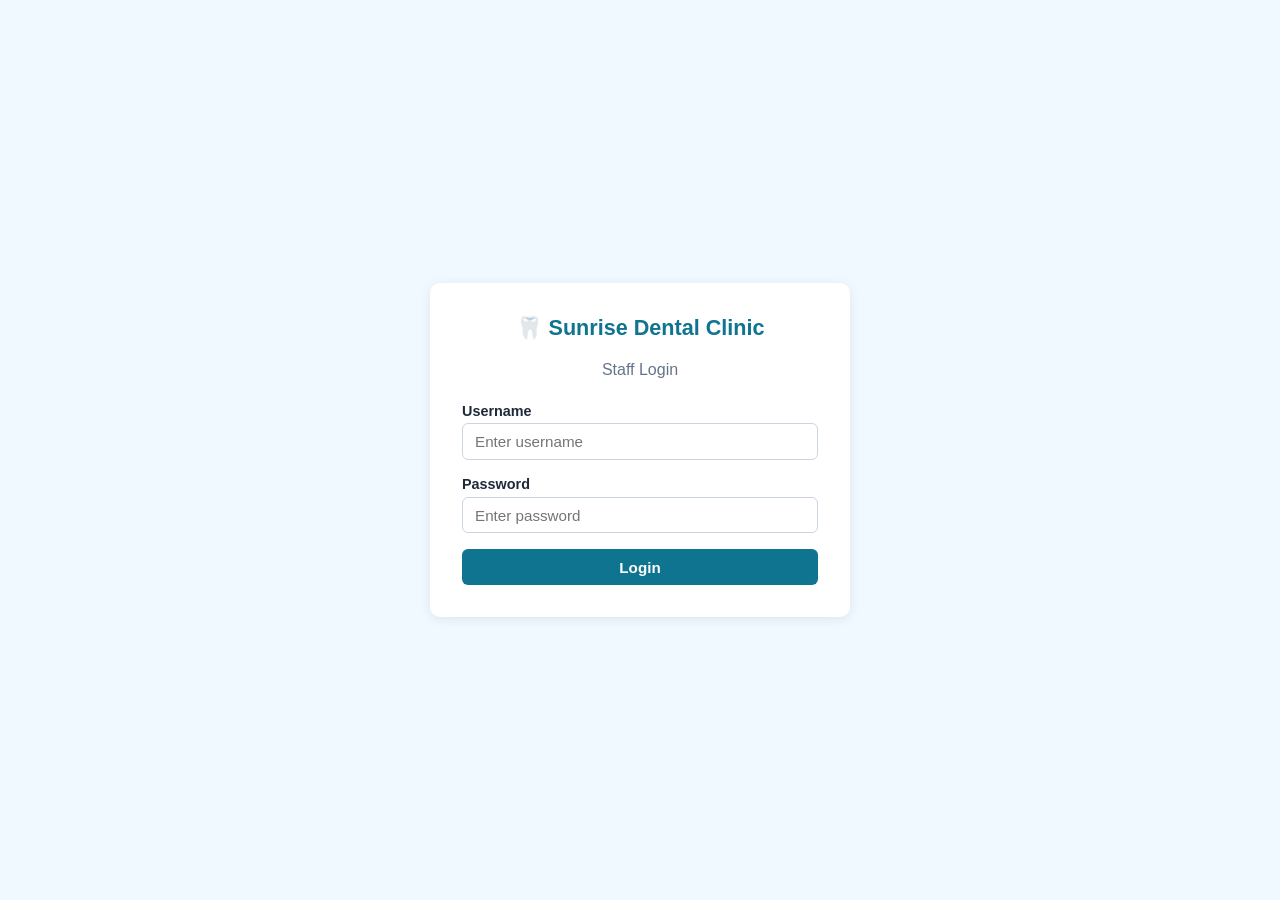
==== frontend/dashboard.html @ 1148c2e6 "first commit" ====
<!DOCTYPE html>
<html lang="en">
<head>
    <meta charset="UTF-8" />
    <meta name="viewport" content="width=device-width, initial-scale=1.0" />
    <title>Sunrise Dental Clinic — Dashboard</title>
    <link rel="stylesheet" href="css/styles.css" />
</head>
<body>

    <!-- ── Top navigation ───────────────────────────────────────── -->
    <nav class="navbar">
        <div class="brand">
            <span class="icon">🦷</span> Sunrise Dental Clinic
        </div>
        <button id="logout-btn" onclick="handleLogout()">Logout</button>
    </nav>

    <div class="container">

        <!-- ============================================================
             DASHBOARD  (main menu)
             ============================================================ -->
        <div id="section-dashboard" class="section active">
            <h2>Welcome, <span id="staff-name">Staff</span></h2>
            <div class="dashboard-grid">
                <div class="dash-card" onclick="showSection('register')">
                    <div class="icon">📝</div>
                    <h3>Register Appointment</h3>
                    <p>Book a new patient appointment</p>
                </div>
                <div class="dash-card" onclick="showSection('search')">
                    <div class="icon">🔍</div>
                    <h3>Search Appointment</h3>
                    <p>Look up appointment details</p>
                </div>
                <div class="dash-card" onclick="showSection('billing')">
                    <div class="icon">💰</div>
                    <h3>Billing</h3>
                    <p>Generate & print patient bills</p>
                </div>
                <div class="dash-card" onclick="showSection('help')">
                    <div class="icon">❓</div>
                    <h3>Help</h3>
                    <p>Step-by-step staff guide</p>
                </div>
            </div>
        </div>

        <!-- ============================================================
             REGISTER APPOINTMENT
             ============================================================ -->
        <div id="section-register" class="section">
            <button class="back-link" onclick="showSection('dashboard')">← Back to Dashboard</button>
            <div class="card">
                <h2>Register New Appointment</h2>
                <div id="reg-alert" class="alert"></div>

                <form id="register-form" onsubmit="handleRegister(event)">
                    <div class="form-row">
                        <div class="form-group">
                            <label for="reg-appointment_no">Appointment No</label>
                            <input type="text" id="reg-appointment_no" placeholder="e.g. A1002" required />
                        </div>
                        <div class="form-group">
                            <label for="reg-patient_name">Patient Name</label>
                            <input type="text" id="reg-patient_name" placeholder="Full name" required />
                        </div>
                    </div>

                    <div class="form-group">
                        <label for="reg-address">Address</label>
                        <input type="text" id="reg-address" placeholder="Street, City" required />
                    </div>

                    <div class="form-row">
                        <div class="form-group">
                            <label for="reg-contact_number">Contact Number</label>
                            <input type="text" id="reg-contact_number" placeholder="07XXXXXXXX" required />
                        </div>
                        <div class="form-group">
                            <label for="reg-dentist_name">Dentist Name</label>
                            <input type="text" id="reg-dentist_name" placeholder="e.g. Dr. Silva" required />
                        </div>
                    </div>

                    <div class="form-group">
                        <label for="reg-treatment_type">Treatment Type</label>
                        <select id="reg-treatment_type" required>
                            <option value="">-- Select treatment --</option>
                            <option value="Scaling">Scaling (LKR 3,000)</option>
                            <option value="Filling">Filling (LKR 5,000)</option>
                            <option value="Extraction">Extraction (LKR 4,000)</option>
                            <option value="Root Canal">Root Canal (LKR 15,000)</option>
                        </select>
                    </div>

                    <div class="form-row">
                        <div class="form-group">
                            <label for="reg-appointment_date">Appointment Date</label>
                            <input type="date" id="reg-appointment_date" required />
                        </div>
                        <div class="form-group">
                            <label for="reg-appointment_time">Appointment Time</label>
                            <input type="time" id="reg-appointment_time" required />
                        </div>
                    </div>

                    <button type="submit" class="btn btn-primary btn-block">Register Appointment</button>
                </form>
            </div>
        </div>

        <!-- ============================================================
             SEARCH APPOINTMENT
             ============================================================ -->
        <div id="section-search" class="section">
            <button class="back-link" onclick="showSection('dashboard')">← Back to Dashboard</button>
            <div class="card">
                <h2>Search Appointment</h2>
                <div id="search-alert" class="alert"></div>

                <form id="search-form" onsubmit="handleSearch(event)">
                    <div class="form-group">
                        <label for="search-appt-no">Appointment Number</label>
                        <input type="text" id="search-appt-no" placeholder="e.g. A1001" required />
                    </div>
                    <button type="submit" class="btn btn-primary btn-block">Search</button>
                </form>

                <div id="search-result" style="display:none;"></div>
            </div>
        </div>

        <!-- ============================================================
             BILLING
             ============================================================ -->
        <div id="section-billing" class="section">
            <button class="back-link" onclick="showSection('dashboard')">← Back to Dashboard</button>
            <div class="card">
                <h2>Generate Bill</h2>
                <div id="bill-alert" class="alert"></div>

                <form id="bill-form" onsubmit="handleBill(event)">
                    <div class="form-group">
                        <label for="bill-appt-no">Appointment Number</label>
                        <input type="text" id="bill-appt-no" placeholder="e.g. A1001" required />
                    </div>
                    <button type="submit" class="btn btn-accent btn-block">Generate Bill</button>
                </form>

                <div id="receipt" class="receipt"></div>
            </div>
        </div>

        <!-- ============================================================
             HELP
             ============================================================ -->
        <div id="section-help" class="section">
            <button class="back-link" onclick="showSection('dashboard')">← Back to Dashboard</button>
            <div class="card">
                <h2>Staff Help Guide</h2>
                <div id="help-content">Loading…</div>
            </div>
        </div>

    </div><!-- /.container -->

    <!-- ── Scripts ──────────────────────────────────────────────── -->
    <script src="js/api.js"></script>
    <script src="js/appointments.js"></script>
    <script src="js/billing.js"></script>
    <script>
        /* ── Auth guard ─────────────────────────────────────────── */
        (function guardAuth() {
            const staff = sessionStorage.getItem("staff");
            if (!staff) {
                window.location.href = "index.html";
                return;
            }
            const user = JSON.parse(staff);
            document.getElementById("staff-name").textContent = user.username;
        })();

        /* ── Section navigation ─────────────────────────────────── */
        function showSection(name) {
            document.querySelectorAll(".section").forEach(s => s.classList.remove("active"));
            const target = document.getElementById(`section-${name}`);
            if (target) target.classList.add("active");

            // Load help content on first visit
            if (name === "help") loadHelp();
        }

        /* ── Help loader ────────────────────────────────────────── */
        let helpLoaded = false;
        async function loadHelp() {
            if (helpLoaded) return;
            const { ok, data } = await api("/help");
            if (!ok) {
                document.getElementById("help-content").innerHTML =
                    '<p class="alert alert-error" style="display:block">Could not load help content.</p>';
                return;
            }
            let html = "";
            for (const sec of data.sections) {
                html += `<div class="help-block"><h4>${sec.heading}</h4><ol>`;
                for (const step of sec.steps) {
                    html += `<li>${step}</li>`;
                }
                html += "</ol></div>";
            }
            document.getElementById("help-content").innerHTML = html;
            helpLoaded = true;
        }

        /* ── Logout ─────────────────────────────────────────────── */
        async function handleLogout() {
            await api("/logout", { method: "POST" });
            sessionStorage.removeItem("staff");
            window.location.href = "index.html";
        }

        /* ── Shared alert helper (used by appointments.js / billing.js) */
        function showAlert(el, message, type) {
            el.textContent   = message;
            el.className     = `alert alert-${type}`;
            el.style.display = "block";
        }
    </script>
</body>
</html>
---- frontend/css/styles.css ----
/* ================================================================
   Sunrise Dental Clinic — Stylesheet
   ================================================================ */

/* ── Reset & base ──────────────────────────────────────────────── */
*,
*::before,
*::after {
    margin: 0;
    padding: 0;
    box-sizing: border-box;
}

:root {
    --clr-primary:    #0e7490;
    --clr-primary-dk: #0c5f75;
    --clr-accent:     #f59e0b;
    --clr-danger:     #dc2626;
    --clr-success:    #16a34a;
    --clr-bg:         #f0f9ff;
    --clr-card:       #ffffff;
    --clr-text:       #1e293b;
    --clr-muted:      #64748b;
    --radius:         10px;
    --shadow:         0 2px 12px rgba(0, 0, 0, .08);
}

html {
    font-size: 16px;
}

body {
    font-family: "Segoe UI", Roboto, "Helvetica Neue", Arial, sans-serif;
    background: var(--clr-bg);
    color: var(--clr-text);
    min-height: 100vh;
    display: flex;
    flex-direction: column;
}

a { color: var(--clr-primary); text-decoration: none; }
a:hover { text-decoration: underline; }

/* ── Header / nav ──────────────────────────────────────────────── */
.navbar {
    background: var(--clr-primary);
    color: #fff;
    padding: .85rem 1.5rem;
    display: flex;
    align-items: center;
    justify-content: space-between;
    position: sticky;
    top: 0;
    z-index: 100;
    box-shadow: 0 2px 8px rgba(0,0,0,.15);
}

.navbar .brand {
    font-size: 1.3rem;
    font-weight: 700;
    display: flex;
    align-items: center;
    gap: .5rem;
}

.navbar .brand span.icon { font-size: 1.6rem; }

.navbar button {
    background: rgba(255,255,255,.15);
    color: #fff;
    border: 1px solid rgba(255,255,255,.3);
    padding: .45rem 1rem;
    border-radius: var(--radius);
    cursor: pointer;
    font-size: .9rem;
    transition: background .2s;
}

.navbar button:hover {
    background: rgba(255,255,255,.3);
}

/* ── Layout wrappers ───────────────────────────────────────────── */
.page-center {
    flex: 1;
    display: flex;
    align-items: center;
    justify-content: center;
    padding: 2rem;
}

.container {
    width: 100%;
    max-width: 960px;
    margin: 2rem auto;
    padding: 0 1.5rem;
}

/* ── Cards ─────────────────────────────────────────────────────── */
.card {
    background: var(--clr-card);
    border-radius: var(--radius);
    box-shadow: var(--shadow);
    padding: 2rem;
}

.card-sm { max-width: 420px; width: 100%; }

.card h2 {
    margin-bottom: 1.25rem;
    color: var(--clr-primary);
    font-size: 1.35rem;
}

/* ── Forms ─────────────────────────────────────────────────────── */
.form-group {
    margin-bottom: 1rem;
}

.form-group label {
    display: block;
    margin-bottom: .3rem;
    font-weight: 600;
    font-size: .9rem;
    color: var(--clr-text);
}

.form-group input,
.form-group select,
.form-group textarea {
    width: 100%;
    padding: .55rem .75rem;
    border: 1px solid #cbd5e1;
    border-radius: 6px;
    font-size: .95rem;
    transition: border-color .2s;
}

.form-group input:focus,
.form-group select:focus {
    outline: none;
    border-color: var(--clr-primary);
    box-shadow: 0 0 0 3px rgba(14,116,144,.15);
}

.form-row {
    display: grid;
    grid-template-columns: 1fr 1fr;
    gap: 1rem;
}

/* ── Buttons ───────────────────────────────────────────────────── */
.btn {
    display: inline-block;
    padding: .6rem 1.4rem;
    border: none;
    border-radius: 6px;
    font-size: .95rem;
    font-weight: 600;
    cursor: pointer;
    transition: background .2s, transform .1s;
}

.btn:active { transform: scale(.97); }

.btn-primary   { background: var(--clr-primary); color: #fff; }
.btn-primary:hover { background: var(--clr-primary-dk); }

.btn-accent    { background: var(--clr-accent); color: #fff; }
.btn-accent:hover  { background: #d97706; }

.btn-danger    { background: var(--clr-danger); color: #fff; }
.btn-danger:hover  { background: #b91c1c; }

.btn-success   { background: var(--clr-success); color: #fff; }
.btn-success:hover { background: #15803d; }

.btn-block { display: block; width: 100%; margin-top: .75rem; }

/* ── Flash messages ────────────────────────────────────────────── */
.alert {
    padding: .75rem 1rem;
    border-radius: 6px;
    margin-bottom: 1rem;
    font-size: .9rem;
    display: none;              /* shown via JS */
}

.alert-error   { background: #fef2f2; color: var(--clr-danger); border: 1px solid #fca5a5; }
.alert-success { background: #f0fdf4; color: var(--clr-success); border: 1px solid #86efac; }

/* ── Dashboard grid ────────────────────────────────────────────── */
.dashboard-grid {
    display: grid;
    grid-template-columns: repeat(auto-fill, minmax(220px, 1fr));
    gap: 1.25rem;
    margin-top: 1.5rem;
}

.dash-card {
    background: var(--clr-card);
    border-radius: var(--radius);
    box-shadow: var(--shadow);
    padding: 1.5rem;
    text-align: center;
    cursor: pointer;
    transition: transform .2s, box-shadow .2s;
    border-top: 4px solid var(--clr-primary);
}

.dash-card:hover {
    transform: translateY(-4px);
    box-shadow: 0 6px 20px rgba(0,0,0,.12);
}

.dash-card .icon { font-size: 2.4rem; margin-bottom: .5rem; }
.dash-card h3    { font-size: 1.05rem; color: var(--clr-primary); }
.dash-card p     { font-size: .82rem; color: var(--clr-muted); margin-top: .35rem; }

/* ── Sections (register / search / bill / help) ────────────────── */
.section {
    display: none;              /* toggled via JS */
}

.section.active {
    display: block;
}

/* ── Detail / result tables ────────────────────────────────────── */
.detail-table {
    width: 100%;
    border-collapse: collapse;
    margin-top: 1rem;
}

.detail-table th,
.detail-table td {
    text-align: left;
    padding: .6rem .75rem;
    border-bottom: 1px solid #e2e8f0;
}

.detail-table th {
    width: 40%;
    color: var(--clr-muted);
    font-weight: 600;
    font-size: .85rem;
    text-transform: uppercase;
    letter-spacing: .04em;
}

/* ── Receipt (print) ───────────────────────────────────────────── */
.receipt {
    display: none;              /* shown via JS */
    background: #fff;
    padding: 2rem;
    border: 1px dashed #cbd5e1;
    border-radius: var(--radius);
    margin-top: 1.5rem;
}

.receipt h3 {
    text-align: center;
    margin-bottom: .25rem;
    color: var(--clr-primary);
}

.receipt .tagline {
    text-align: center;
    font-size: .8rem;
    color: var(--clr-muted);
    margin-bottom: 1.25rem;
}

.receipt table {
    width: 100%;
    border-collapse: collapse;
}

.receipt table th,
.receipt table td {
    padding: .5rem .6rem;
    border-bottom: 1px solid #e2e8f0;
    font-size: .92rem;
}

.receipt table th { text-align: left; color: var(--clr-muted); }
.receipt table td { text-align: right; }

.receipt .total-row td,
.receipt .total-row th {
    font-weight: 700;
    font-size: 1.05rem;
    border-top: 2px solid var(--clr-primary);
    border-bottom: none;
    padding-top: .75rem;
}

/* ── Help section ──────────────────────────────────────────────── */
.help-block {
    margin-bottom: 1.25rem;
}

.help-block h4 {
    color: var(--clr-primary);
    margin-bottom: .35rem;
}

.help-block ol {
    padding-left: 1.25rem;
}

.help-block li {
    margin-bottom: .3rem;
    line-height: 1.5;
}

/* ── Back button common ────────────────────────────────────────── */
.back-link {
    display: inline-flex;
    align-items: center;
    gap: .35rem;
    margin-bottom: 1rem;
    font-size: .9rem;
    color: var(--clr-muted);
    cursor: pointer;
    border: none;
    background: none;
    font-family: inherit;
}

.back-link:hover { color: var(--clr-primary); }

/* ── Print overrides ───────────────────────────────────────────── */
@media print {
    body * { visibility: hidden; }
    .receipt, .receipt * { visibility: visible; }
    .receipt {
        position: absolute;
        left: 0; top: 0;
        width: 100%;
        border: none;
        display: block;
    }
    .btn { display: none !important; }
}

/* ── Responsive tweaks ─────────────────────────────────────────── */
@media (max-width: 600px) {
    .form-row { grid-template-columns: 1fr; }
    .navbar { flex-direction: column; gap: .5rem; }
}
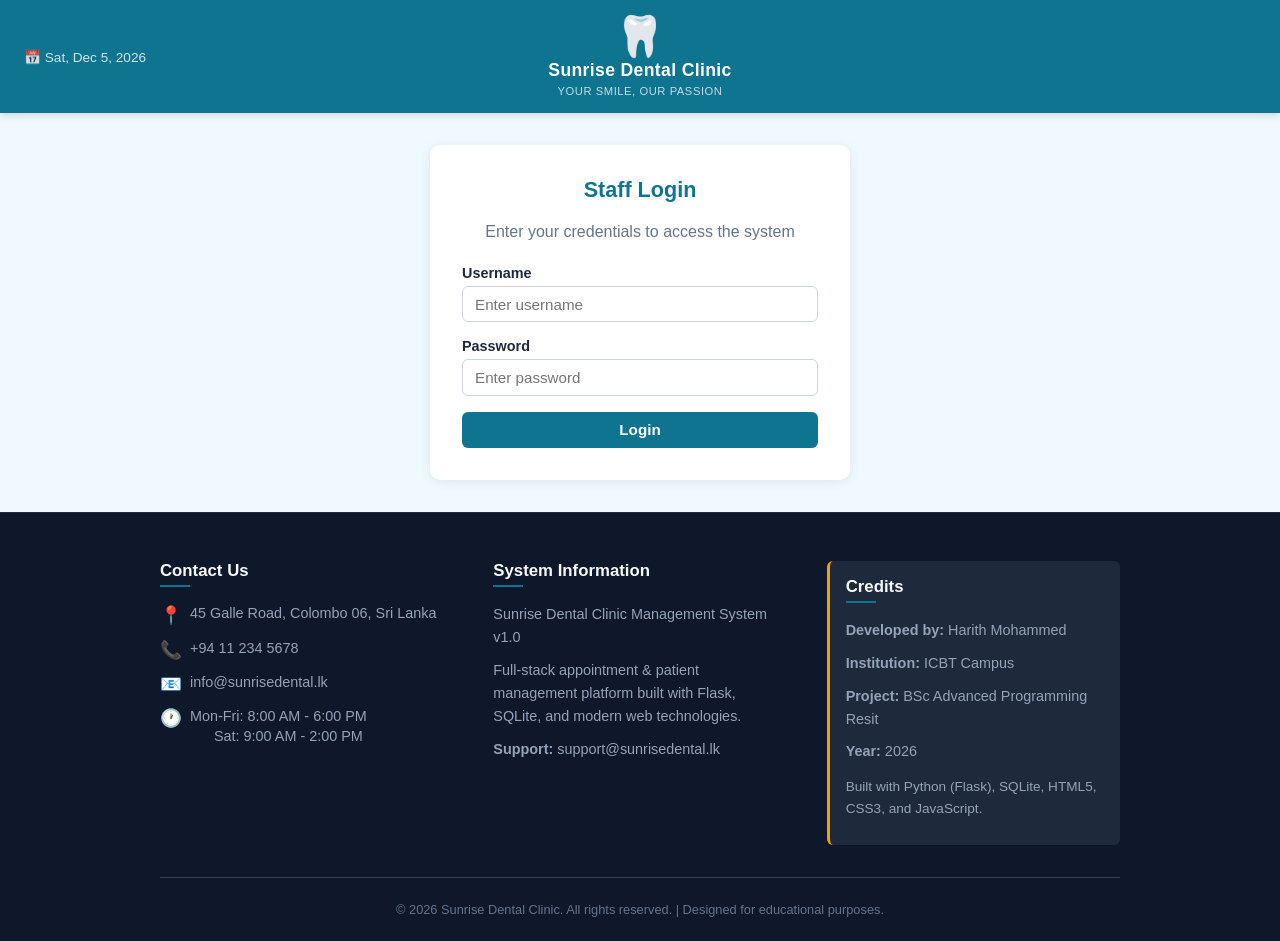
==== commit b651db05: "Add responsive header with centered logo and footer with credits and contact info" ====
--- a/frontend/dashboard.html
+++ b/frontend/dashboard.html
@@ -10,10 +10,18 @@
 
     <!-- ── Top navigation ───────────────────────────────────────── -->
     <nav class="navbar">
+        <div class="nav-left">
+            <span id="current-date"></span>
+        </div>
         <div class="brand">
-            <span class="icon">🦷</span> Sunrise Dental Clinic
-        </div>
-        <button id="logout-btn" onclick="handleLogout()">Logout</button>
+            <div class="logo">🦷</div>
+            <div class="title">Sunrise Dental Clinic</div>
+            <div class="tagline">YOUR SMILE, OUR PASSION</div>
+        </div>
+        <div class="nav-right">
+            <button onclick="handleLogout()">🚪 Logout</button>
+            <button onclick="handleExit()">❌ Exit Application</button>
+        </div>
     </nav>
 
     <div class="container">
@@ -166,12 +174,48 @@
 
     </div><!-- /.container -->
 
+    <!-- ── Footer ──────────────────────────────────────────────────── -->
+    <footer class="footer">
+        <div class="footer-content">
+            <div class="footer-section">
+                <h4>Contact Us</h4>
+                <ul>
+                    <li><span class="icon">📍</span> 45 Galle Road, Colombo 06, Sri Lanka</li>
+                    <li><span class="icon">📞</span> +94 11 234 5678</li>
+                    <li><span class="icon">📧</span> info@sunrisedental.lk</li>
+                    <li><span class="icon">🕐</span> Mon-Fri: 8:00 AM - 6:00 PM<br>&nbsp;&nbsp;&nbsp;&nbsp;&nbsp;&nbsp;Sat: 9:00 AM - 2:00 PM</li>
+                </ul>
+            </div>
+
+            <div class="footer-section">
+                <h4>System Information</h4>
+                <p>Sunrise Dental Clinic Management System v1.0</p>
+                <p>Full-stack appointment & patient management platform built with Flask, SQLite, and modern web technologies.</p>
+                <p><strong>Support:</strong> support@sunrisedental.lk</p>
+            </div>
+
+            <div class="footer-section">
+                <div class="footer-credits">
+                    <h4>Credits</h4>
+                    <p><strong>Developed by:</strong> Harith Mohammed</p>
+                    <p><strong>Institution:</strong> ICBT Campus</p>
+                    <p><strong>Project:</strong> BSc Advanced Programming Resit</p>
+                    <p><strong>Year:</strong> 2026</p>
+                    <p style="margin-top:.8rem; font-size:.85rem;">Built with Python (Flask), SQLite, HTML5, CSS3, and JavaScript.</p>
+                </div>
+            </div>
+        </div>
+        <div class="footer-bottom">
+            &copy; 2026 Sunrise Dental Clinic. All rights reserved. | Designed for educational purposes.
+        </div>
+    </footer>
+
     <!-- ── Scripts ──────────────────────────────────────────────── -->
     <script src="js/api.js"></script>
     <script src="js/appointments.js"></script>
     <script src="js/billing.js"></script>
     <script>
-        /* ── Auth guard ─────────────────────────────────────────── */
+        /* ── Auth guard & Init ──────────────────────────────────── */
         (function guardAuth() {
             const staff = sessionStorage.getItem("staff");
             if (!staff) {
@@ -180,6 +224,16 @@
             }
             const user = JSON.parse(staff);
             document.getElementById("staff-name").textContent = user.username;
+
+            // Display today's date
+            const today = new Date().toLocaleDateString("en-US", {
+                weekday: "short",
+                year: "numeric",
+                month: "short",
+                day: "numeric"
+            });
+            const dateEl = document.getElementById("current-date");
+            if (dateEl) dateEl.textContent = `📅 ${today}`;
         })();
 
         /* ── Section navigation ─────────────────────────────────── */
@@ -221,6 +275,16 @@
             window.location.href = "index.html";
         }
 
+        /* ── Exit Application ───────────────────────────────────── */
+        async function handleExit() {
+            if (confirm("Are you sure you want to exit the application?")) {
+                await api("/logout", { method: "POST" });
+                sessionStorage.clear();
+                // Attempt to close window, or redirect to exit screen
+                window.location.href = "index.html";
+            }
+        }
+
         /* ── Shared alert helper (used by appointments.js / billing.js) */
         function showAlert(el, message, type) {
             el.textContent   = message;
--- a/frontend/css/styles.css
+++ b/frontend/css/styles.css
@@ -45,39 +45,76 @@
 .navbar {
     background: var(--clr-primary);
     color: #fff;
-    padding: .85rem 1.5rem;
-    display: flex;
+    padding: 1rem 1.5rem;
+    display: grid;
+    grid-template-columns: 1fr auto 1fr;
     align-items: center;
-    justify-content: space-between;
+    gap: 1rem;
     position: sticky;
     top: 0;
     z-index: 100;
     box-shadow: 0 2px 8px rgba(0,0,0,.15);
 }
 
-.navbar .brand {
-    font-size: 1.3rem;
-    font-weight: 700;
+.navbar .nav-left {
     display: flex;
     align-items: center;
     gap: .5rem;
-}
-
-.navbar .brand span.icon { font-size: 1.6rem; }
+    font-size: .85rem;
+    color: rgba(255,255,255,.8);
+}
+
+.navbar .brand {
+    text-align: center;
+    display: flex;
+    flex-direction: column;
+    align-items: center;
+    gap: .25rem;
+}
+
+.navbar .brand .logo {
+    font-size: 2.5rem;
+    line-height: 1;
+}
+
+.navbar .brand .title {
+    font-size: 1.1rem;
+    font-weight: 700;
+    letter-spacing: .02em;
+}
+
+.navbar .brand .tagline {
+    font-size: .7rem;
+    color: rgba(255,255,255,.75);
+    font-weight: 400;
+    letter-spacing: .05em;
+}
+
+.navbar .nav-right {
+    display: flex;
+    justify-content: flex-end;
+    gap: .5rem;
+}
 
 .navbar button {
     background: rgba(255,255,255,.15);
     color: #fff;
     border: 1px solid rgba(255,255,255,.3);
-    padding: .45rem 1rem;
+    padding: .5rem 1rem;
     border-radius: var(--radius);
     cursor: pointer;
-    font-size: .9rem;
-    transition: background .2s;
+    font-size: .85rem;
+    transition: background .2s, transform .1s;
+    white-space: nowrap;
 }
 
 .navbar button:hover {
     background: rgba(255,255,255,.3);
+    transform: translateY(-1px);
+}
+
+.navbar button:active {
+    transform: translateY(0);
 }
 
 /* ── Layout wrappers ───────────────────────────────────────────── */
@@ -331,6 +368,83 @@
 
 .back-link:hover { color: var(--clr-primary); }
 
+/* ── Footer ────────────────────────────────────────────────────── */
+.footer {
+    background: #0f172a;
+    color: #94a3b8;
+    padding: 3rem 1.5rem 1.5rem;
+    margin-top: auto;
+    font-size: .9rem;
+    border-top: 1px solid #1e293b;
+}
+
+.footer-content {
+    max-width: 960px;
+    margin: 0 auto;
+    display: grid;
+    grid-template-columns: repeat(auto-fit, minmax(250px, 1fr));
+    gap: 2.5rem;
+    margin-bottom: 2rem;
+}
+
+.footer-section h4 {
+    color: #f8fafc;
+    font-size: 1.05rem;
+    margin-bottom: 1rem;
+    position: relative;
+    padding-bottom: .4rem;
+}
+
+.footer-section h4::after {
+    content: '';
+    position: absolute;
+    bottom: 0;
+    left: 0;
+    width: 30px;
+    height: 2px;
+    background: var(--clr-primary);
+}
+
+.footer-section p {
+    line-height: 1.6;
+    margin-bottom: .6rem;
+}
+
+.footer-section ul {
+    list-style: none;
+    padding: 0;
+}
+
+.footer-section ul li {
+    margin-bottom: .6rem;
+    display: flex;
+    align-items: flex-start;
+    gap: .5rem;
+    line-height: 1.4;
+}
+
+.footer-section ul li .icon {
+    font-size: 1.1rem;
+    color: var(--clr-accent);
+}
+
+.footer-credits {
+    background: #1e293b;
+    padding: 1rem;
+    border-radius: 6px;
+    border-left: 3px solid var(--clr-accent);
+}
+
+.footer-bottom {
+    max-width: 960px;
+    margin: 0 auto;
+    padding-top: 1.5rem;
+    border-top: 1px solid #334155;
+    text-align: center;
+    font-size: .8rem;
+    color: #64748b;
+}
+
 /* ── Print overrides ───────────────────────────────────────────── */
 @media print {
     body * { visibility: hidden; }
@@ -342,11 +456,24 @@
         border: none;
         display: block;
     }
-    .btn { display: none !important; }
+    .btn, .navbar, .footer { display: none !important; }
 }
 
 /* ── Responsive tweaks ─────────────────────────────────────────── */
-@media (max-width: 600px) {
+@media (max-width: 768px) {
+    .navbar {
+        grid-template-columns: 1fr;
+        text-align: center;
+    }
+    .navbar .nav-left {
+        justify-content: center;
+    }
+    .navbar .nav-right {
+        justify-content: center;
+    }
+    .footer-content {
+        grid-template-columns: 1fr;
+        gap: 1.5rem;
+    }
     .form-row { grid-template-columns: 1fr; }
-    .navbar { flex-direction: column; gap: .5rem; }
-}
+}
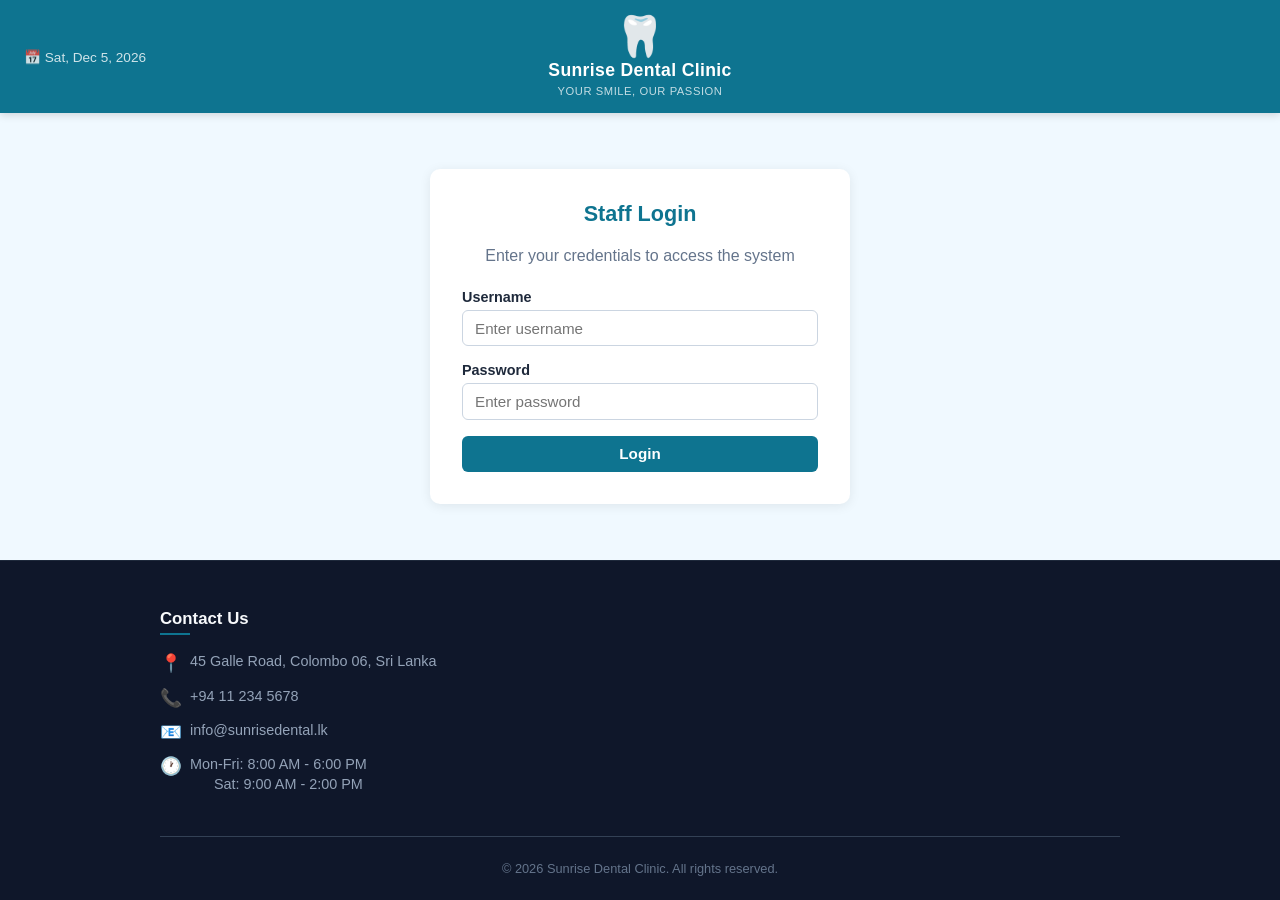
==== commit 03a9c75a: "Simplify footer - remove system information and credits sections Keep only Contact Us section in foo" ====
--- a/frontend/dashboard.html
+++ b/frontend/dashboard.html
@@ -47,6 +47,11 @@
                     <h3>Billing</h3>
                     <p>Generate & print patient bills</p>
                 </div>
+                <div class="dash-card" onclick="showSection('staff')">
+                    <div class="icon">👥</div>
+                    <h3>Staff Management</h3>
+                    <p>Add, edit, or remove staff members</p>
+                </div>
                 <div class="dash-card" onclick="showSection('help')">
                     <div class="icon">❓</div>
                     <h3>Help</h3>
@@ -162,6 +167,62 @@
         </div>
 
         <!-- ============================================================
+             STAFF MANAGEMENT
+             ============================================================ -->
+        <div id="section-staff" class="section">
+            <button class="back-link" onclick="showSection('dashboard')">← Back to Dashboard</button>
+            <div class="card">
+                <h2>Staff Management</h2>
+                <div id="staff-alert" class="alert"></div>
+
+                <!-- ── Add New Staff Form ────────────────────────────── -->
+                <div style="background:#f9fafb; padding:1.5rem; border-radius:var(--radius); margin-bottom:2rem;">
+                    <h3 style="color:var(--clr-primary); margin-bottom:1rem;">Add New Staff Member</h3>
+                    <form id="add-staff-form" onsubmit="handleAddStaff(event)">
+                        <div class="form-row">
+                            <div class="form-group">
+                                <label for="new-username">Username</label>
+                                <input type="text" id="new-username" placeholder="e.g. john_doe" required />
+                            </div>
+                            <div class="form-group">
+                                <label for="new-password">Password</label>
+                                <input type="text" id="new-password" placeholder="Min 4 characters" required />
+                            </div>
+                        </div>
+                        <div class="form-group">
+                            <label for="new-role">Role</label>
+                            <select id="new-role" required>
+                                <option value="staff">Staff</option>
+                                <option value="admin">Admin</option>
+                            </select>
+                        </div>
+                        <button type="submit" class="btn btn-success btn-block">➕ Add Staff Member</button>
+                    </form>
+                </div>
+
+                <!-- ── Staff List Table ──────────────────────────────– -->
+                <h3 style="color:var(--clr-primary); margin-bottom:1rem;">Registered Staff Members</h3>
+                <div style="overflow-x:auto;">
+                    <table id="staff-table">
+                        <thead>
+                            <tr>
+                                <th>ID</th>
+                                <th>Username</th>
+                                <th>Password</th>
+                                <th>Role</th>
+                                <th>Created</th>
+                                <th>Actions</th>
+                            </tr>
+                        </thead>
+                        <tbody>
+                            <tr><td colspan="6" style="text-align:center;">Loading staff list...</td></tr>
+                        </tbody>
+                    </table>
+                </div>
+            </div>
+        </div>
+
+        <!-- ============================================================
              HELP
              ============================================================ -->
         <div id="section-help" class="section">
@@ -173,6 +234,29 @@
         </div>
 
     </div><!-- /.container -->
+
+    <!-- ── Edit Staff Modal ──────────────────────────────────────────– -->
+    <div id="edit-modal" class="modal">
+        <div class="modal-content">
+            <div class="modal-header">
+                <h3>Edit Staff Member</h3>
+                <button class="modal-close" onclick="closeEditModal()">✕</button>
+            </div>
+            <div id="edit-alert" class="alert"></div>
+            <form id="edit-staff-form" class="modal-form" onsubmit="handleEditStaff(event)">
+                <input type="hidden" id="edit-staff-id" />
+                <div class="form-group">
+                    <label for="edit-username">Username</label>
+                    <input type="text" id="edit-username" required />
+                </div>
+                <div class="form-group">
+                    <label for="edit-password">Password</label>
+                    <input type="text" id="edit-password" required />
+                </div>
+                <button type="submit" class="btn btn-primary">💾 Save Changes</button>
+            </form>
+        </div>
+    </div>
 
     <!-- ── Footer ──────────────────────────────────────────────────── -->
     <footer class="footer">
@@ -186,27 +270,9 @@
                     <li><span class="icon">🕐</span> Mon-Fri: 8:00 AM - 6:00 PM<br>&nbsp;&nbsp;&nbsp;&nbsp;&nbsp;&nbsp;Sat: 9:00 AM - 2:00 PM</li>
                 </ul>
             </div>
-
-            <div class="footer-section">
-                <h4>System Information</h4>
-                <p>Sunrise Dental Clinic Management System v1.0</p>
-                <p>Full-stack appointment & patient management platform built with Flask, SQLite, and modern web technologies.</p>
-                <p><strong>Support:</strong> support@sunrisedental.lk</p>
-            </div>
-
-            <div class="footer-section">
-                <div class="footer-credits">
-                    <h4>Credits</h4>
-                    <p><strong>Developed by:</strong> Harith Mohammed</p>
-                    <p><strong>Institution:</strong> ICBT Campus</p>
-                    <p><strong>Project:</strong> BSc Advanced Programming Resit</p>
-                    <p><strong>Year:</strong> 2026</p>
-                    <p style="margin-top:.8rem; font-size:.85rem;">Built with Python (Flask), SQLite, HTML5, CSS3, and JavaScript.</p>
-                </div>
-            </div>
         </div>
         <div class="footer-bottom">
-            &copy; 2026 Sunrise Dental Clinic. All rights reserved. | Designed for educational purposes.
+            &copy; 2026 Sunrise Dental Clinic. All rights reserved.
         </div>
     </footer>
 
@@ -214,6 +280,7 @@
     <script src="js/api.js"></script>
     <script src="js/appointments.js"></script>
     <script src="js/billing.js"></script>
+    <script src="js/staff.js"></script>
     <script>
         /* ── Auth guard & Init ──────────────────────────────────── */
         (function guardAuth() {
@@ -242,8 +309,9 @@
             const target = document.getElementById(`section-${name}`);
             if (target) target.classList.add("active");
 
-            // Load help content on first visit
+            // Load content on first visit
             if (name === "help") loadHelp();
+            if (name === "staff") loadStaffList();
         }
 
         /* ── Help loader ────────────────────────────────────────── */
--- a/frontend/css/styles.css
+++ b/frontend/css/styles.css
@@ -367,6 +367,128 @@
 }
 
 .back-link:hover { color: var(--clr-primary); }
+
+/* ── Staff Management ──────────────────────────────────────────── */
+#staff-table {
+    width: 100%;
+    border-collapse: collapse;
+    margin-top: 1.5rem;
+    background: #fff;
+}
+
+#staff-table th {
+    background: var(--clr-primary);
+    color: #fff;
+    padding: .75rem;
+    text-align: left;
+    font-weight: 600;
+    font-size: .9rem;
+}
+
+#staff-table td {
+    padding: .75rem;
+    border-bottom: 1px solid #e2e8f0;
+    font-size: .9rem;
+}
+
+#staff-table tr:hover {
+    background: #f9fafb;
+}
+
+.btn-small {
+    display: inline-block;
+    padding: .4rem .75rem;
+    border: none;
+    border-radius: 4px;
+    font-size: .8rem;
+    cursor: pointer;
+    transition: transform .1s;
+    margin-right: .25rem;
+}
+
+.btn-small:hover { transform: scale(1.05); }
+
+.badge {
+    display: inline-block;
+    padding: .35rem .6rem;
+    border-radius: 20px;
+    font-size: .75rem;
+    font-weight: 600;
+    text-transform: uppercase;
+    letter-spacing: .05em;
+}
+
+.badge-admin {
+    background: #fef08a;
+    color: #854d0e;
+}
+
+.badge-staff {
+    background: #dbeafe;
+    color: #0c4a6e;
+}
+
+/* ── Modal (Edit Staff) ────────────────────────────────────────── */
+.modal {
+    display: none;
+    position: fixed;
+    top: 0; left: 0; right: 0; bottom: 0;
+    background: rgba(0,0,0,.5);
+    z-index: 1000;
+    align-items: center;
+    justify-content: center;
+}
+
+.modal-content {
+    background: var(--clr-card);
+    border-radius: var(--radius);
+    padding: 2rem;
+    max-width: 400px;
+    width: 90%;
+    box-shadow: 0 10px 40px rgba(0,0,0,.3);
+}
+
+.modal-header {
+    display: flex;
+    justify-content: space-between;
+    align-items: center;
+    margin-bottom: 1.5rem;
+}
+
+.modal-header h3 {
+    margin: 0;
+    color: var(--clr-primary);
+}
+
+.modal-close {
+    background: none;
+    border: none;
+    font-size: 1.5rem;
+    cursor: pointer;
+    color: var(--clr-muted);
+}
+
+.modal-close:hover { color: var(--clr-text); }
+
+.modal-form .form-group {
+    margin-bottom: 1rem;
+}
+
+.modal-form button {
+    width: 100%;
+    margin-top: 1rem;
+}
+
+/* ── Footer alignment fix ──────────────────────────────────────– */
+body {
+    display: flex;
+    flex-direction: column;
+    min-height: 100vh;
+}
+
+.container, .page-center {
+    flex: 1;
+}
 
 /* ── Footer ────────────────────────────────────────────────────── */
 .footer {
